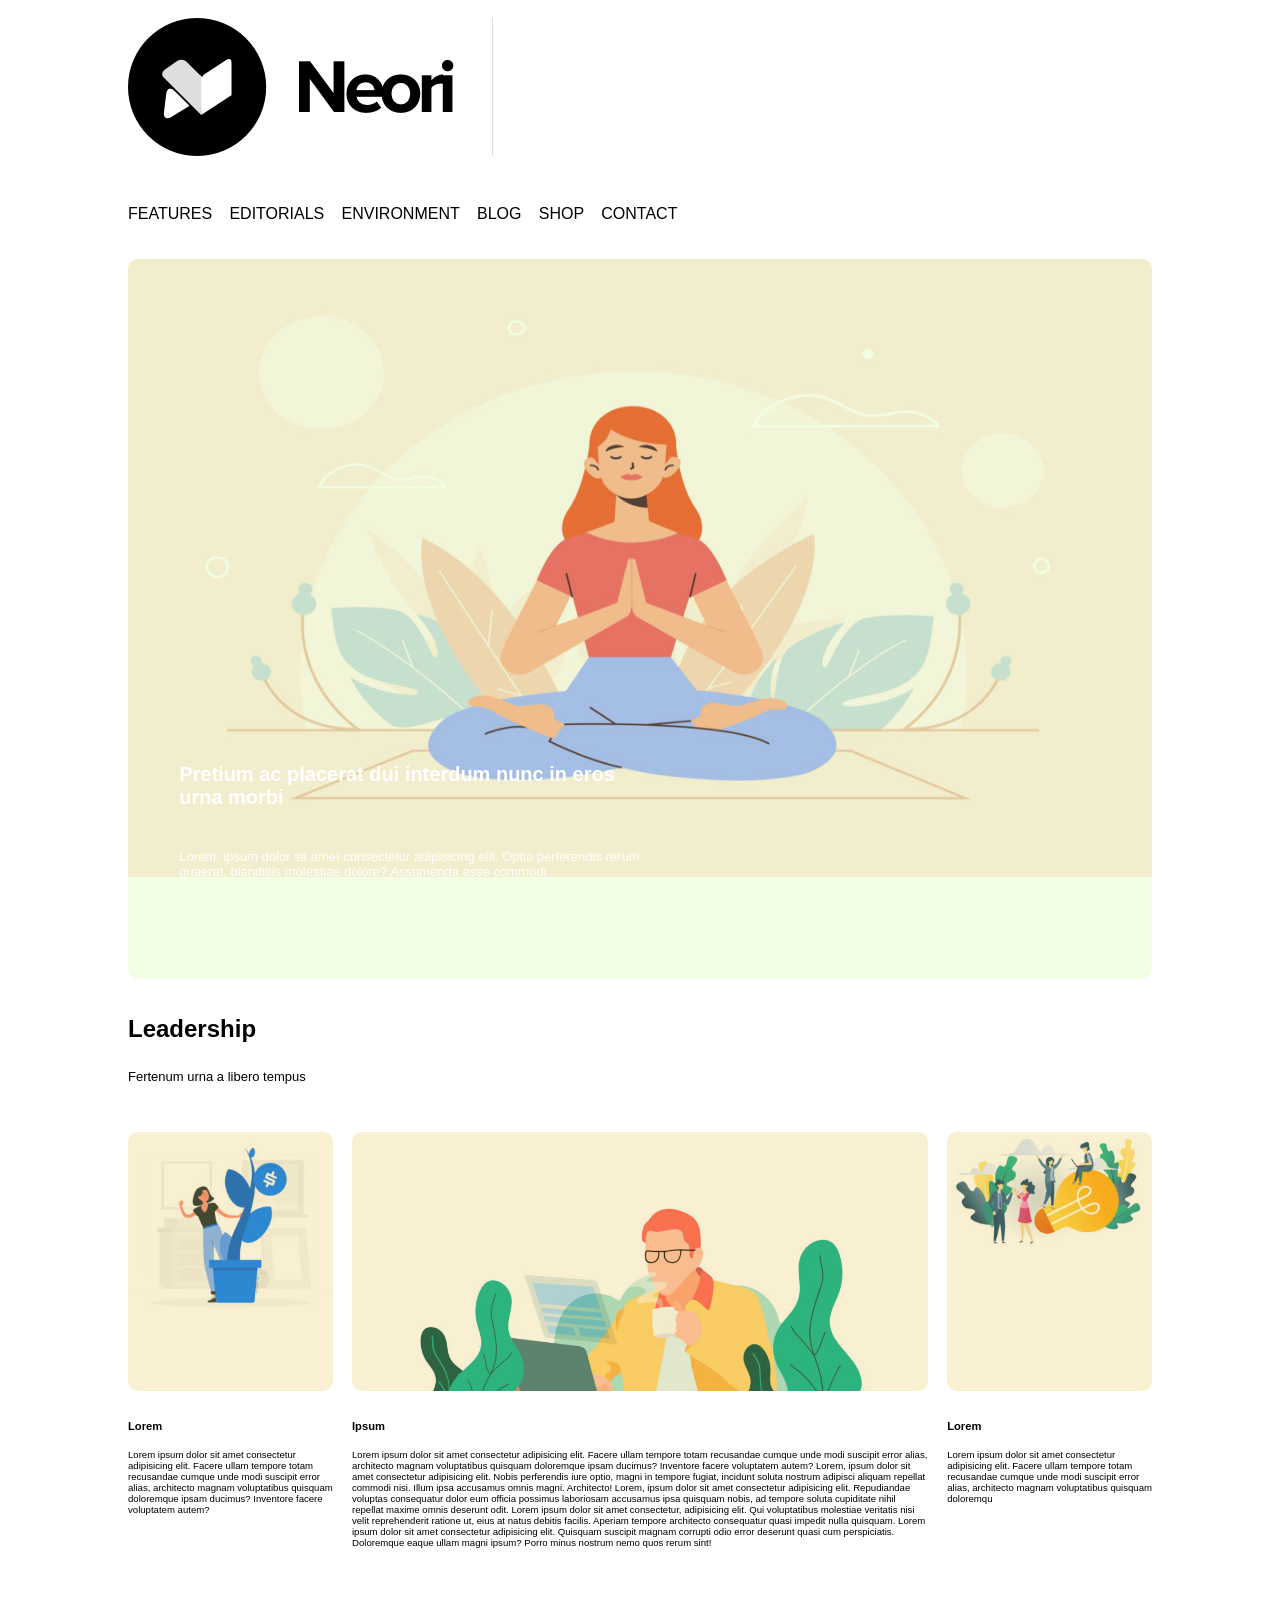
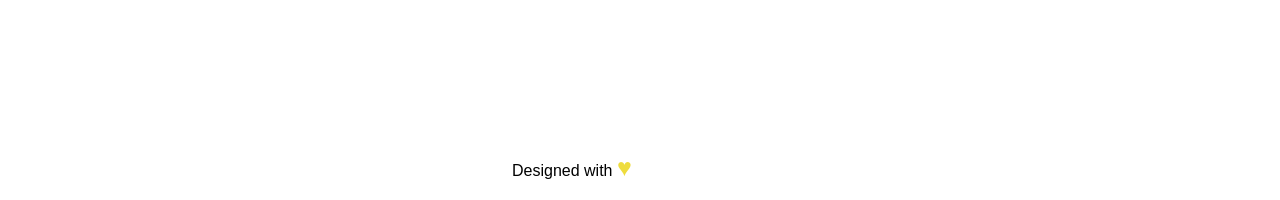
==== bonus/index.html @ 51de300b "correct-complete" ====
<!DOCTYPE html>
<html lang="en">
<head>
    <meta charset="UTF-8">
    <meta http-equiv="X-UA-Compatible" content="IE=edge">
    <meta name="viewport" content="width=device-width, initial-scale=1.0">
    <link rel="stylesheet" href="./asset/css/style.css">
    <title>Wordpress Reboot</title>
</head>
<body>

    <!-- HEADER -->

    <header>
        <img class="logo" src="./asset/img/logo.png" alt="">
        <nav class="menu-principale" aria-label="primary">
            <ul>
                <li>
                    <a class="active" href="#">FEATURES</a>
                </li>
                <li>
                    <a class="active" href="#">EDITORIALS</a>
                </li>
                <li>
                    <a class="active" href="#">ENVIRONMENT</a>
                </li>
                <li>
                    <a class="active" href="#">BLOG</a>
                </li>
                <li>
                    <a class="active" href="#">SHOP</a>
                </li>
                <li>
                    <a class="active" href="#">CONTACT</a>
                </li>
            </ul>
        </nav>
    </header>
        
    
    <!-- MAIN -->

    <main>
        <section class="bg-yellow">
            <div class="overlay">
                <h2>Pretium ac placerat dui interdum nunc in eros urna morbi </h2>
                <span>Lorem, ipsum dolor sit amet consectetur adipisicing elit. Optio perferendis rerum quaerat, blanditiis molestiae dolore? Assumenda esse commodi.</span>
            </div>
        </section>
        <section class="bg-blue">
            <div class="column-light-blue top">
                <h2><strong>Leadership</strong></h2>
                <span>Fertenum urna a libero tempus</span>
            </div>
            <div class="row clearfix">
                <div class="column-light-blue left" >
                    <div class="img-left" ></div>
                        <h5><strong>Lorem</strong></h5>
                    <p>
                        Lorem ipsum dolor sit amet consectetur adipisicing elit. Facere ullam tempore totam recusandae cumque unde modi suscipit error alias, architecto magnam voluptatibus quisquam doloremque ipsam ducimus? Inventore facere voluptatem autem?
                    </p>
                    <div class="bg-gray"></div>
                </div>
                    
                <div class="column-light-blue center">
                    <div class="img-center"></div>
                    <div class="bg-gray"></div>
                    <h5><strong>Ipsum</strong></h5>
                    <p>
                        Lorem ipsum dolor sit amet consectetur adipisicing elit. Facere ullam tempore totam recusandae cumque unde modi suscipit error alias, architecto magnam voluptatibus quisquam doloremque ipsam ducimus? Inventore facere voluptatem autem? Lorem, ipsum dolor sit amet consectetur adipisicing elit. Nobis perferendis iure optio, magni in tempore fugiat, incidunt soluta nostrum adipisci aliquam repellat commodi nisi. Illum ipsa accusamus omnis magni. Architecto! Lorem, ipsum dolor sit amet consectetur adipisicing elit. Repudiandae voluptas consequatur dolor eum officia possimus laboriosam accusamus ipsa quisquam nobis, ad tempore soluta cupiditate nihil repellat maxime omnis deserunt odit. Lorem ipsum dolor sit amet consectetur, adipisicing elit. Qui voluptatibus molestiae veritatis nisi velit reprehenderit ratione ut, eius at natus debitis facilis. Aperiam tempore architecto consequatur quasi impedit nulla quisquam. Lorem ipsum dolor sit amet consectetur adipisicing elit. Quisquam suscipit magnam corrupti odio error deserunt quasi cum perspiciatis. Doloremque eaque ullam magni ipsum? Porro minus nostrum nemo quos rerum sint!
                    </p>
                </div>
                
                <div class="column-light-blue right">
                    <div class="img-right"></div>
                    <div class="bg-gray"></div>
                    <h5><strong>Lorem</strong></h5>
                    <p>
                        Lorem ipsum dolor sit amet consectetur adipisicing elit. Facere ullam tempore totam recusandae cumque unde modi suscipit error alias, architecto magnam voluptatibus quisquam doloremqu
                    </p>
                </div>
            </div>
        </section>
    </main>

    <!-- FOOTER -->

    <footer>
        <span class="text-heart">Designed with </span>
        <span id="heart">&hearts;</span>
    </footer>

    <!-- FOOTER -->

</body>
</html>
---- bonus/asset/css/style.css ----
*{
    margin: 0;
    padding: 0;
    box-sizing: border-box;
}

@import url('https://fonts.googleapis.com/css2?family=Open+Sans+Condensed:wght@300&display=swap');
body{
    font-family: 'Open Sans Condensed', sans-serif;
}

/* ---------------Header--------------- */
header{
    margin: 2vh 10vw 2vh 10vw;
}

.logo{
   padding-right: 3vw;
   border-right: 1px solid gainsboro; 
}


.menu-principale a{
    display: inline-block;
    margin: 5vh 0 0 0;
    text-decoration: none;
    color: black;
}

.menu-principale li{
    display: inline-block;
    margin-right: 1vw;
    padding: 0;
}

ul{
    list-style: none;
}
/* ---------------Header--------------- */


/*---------------Main---------------*/
main{
    width: 80vw;
    margin: 4vh 10vw 0 10vw;
}

.bg-yellow{
    height: 80vh;
    background-image: url('../img/banner.jpg');
    background-size: 100% 618px;
    background-repeat: no-repeat;
    border-radius: 10px;
    position: relative;
}

.bg-blue{
    height: 80vh;
    margin: 4vh 0 0 0;
}
    
/*---------------Overlay---------------*/         
.overlay{
    background-color: rgba(136, 255, 0, 0.1);
    border-radius: 10px;
    position: absolute;
    top: 0;
    bottom: 0;
    left: 0;
    right: 0;
}

.bg-gray{
    background-color: rgba(223, 178, 30, 0.2);
    border-radius: 10px;
    position: absolute;
    height: 45%;
    width: 100%;
}
/*---------------Overlay---------------*/              

/*---------------Utility---------------*/
.clearfix::after{
    content: "";
    display: table;
    clear: both;
}

.overlay h2{
    color: white;
    position: absolute;
    top: 70%;
    right: 50%;
    left: 5%;
    font-size: 20px;
}

.overlay span{
    color: white;
    position: absolute;
    top: 82%;
    right: 50%;
    left: 5%;
    font-size: 13px;
}

.row h5{
    font-size: 0.7em;
    position: absolute;
    top: 50%;
}

.row p{
    font-size: 0.6em;
    position: absolute;
    top: 55%;
}

.top span{
    font-size: 0.7em;
    position: absolute;
    top: 60%;
    font-size: 13px;
}

/*---------------Utility---------------*/

/*---------------Top Left Center Right---------------*/
.top{
    width: 80vw;
    height: 10vh;
    margin: 0 0 3vh 0;
    position: relative;
}

.left{
    width: 20%;
    height: 64vh;
    float: left;
    position: relative;
}

.center{
    width: calc(60% - 3vw);
    height: 64vh;
    float: left;
    margin: 0 1.5vw 0 1.5vw;
    position: relative;
}

.right{
    width: 20%;
    height: 64vh;
    float: right;
    position: relative;
}

.img-left{
    background-image: url('../img/img-1.jpg');
    background-size: contain;
    background-repeat: no-repeat;
    width: 100%;
    height: 50%;
    position: absolute;
}


.img-center{
    background-image: url('../img/banner-2.jpg');
    background-size: cover;
    background-repeat: no-repeat;
    width: 100%;
    height: 45%;
    position: absolute;
}

.img-right{
    background-image: url('../img/img-3.jpg');
    background-size: contain;
    background-repeat: no-repeat;
    width: 100%;
    height: 50%;
    position: absolute;
}

/* ---------------Top Left Center Right--------------- */    
/* Main */

/* ---------------Footer--------------- */

footer{
    margin: 2vh 10vw 2vh 40vw;
    position: relative;
}
    

footer text-heart{
    position:absolute;
    left: calc(80vw / 2.5);
    display: inline-block;
}

#heart{
    color: rgb(238, 220, 62);
    font-size: 25px;
    display: inline-block;
}
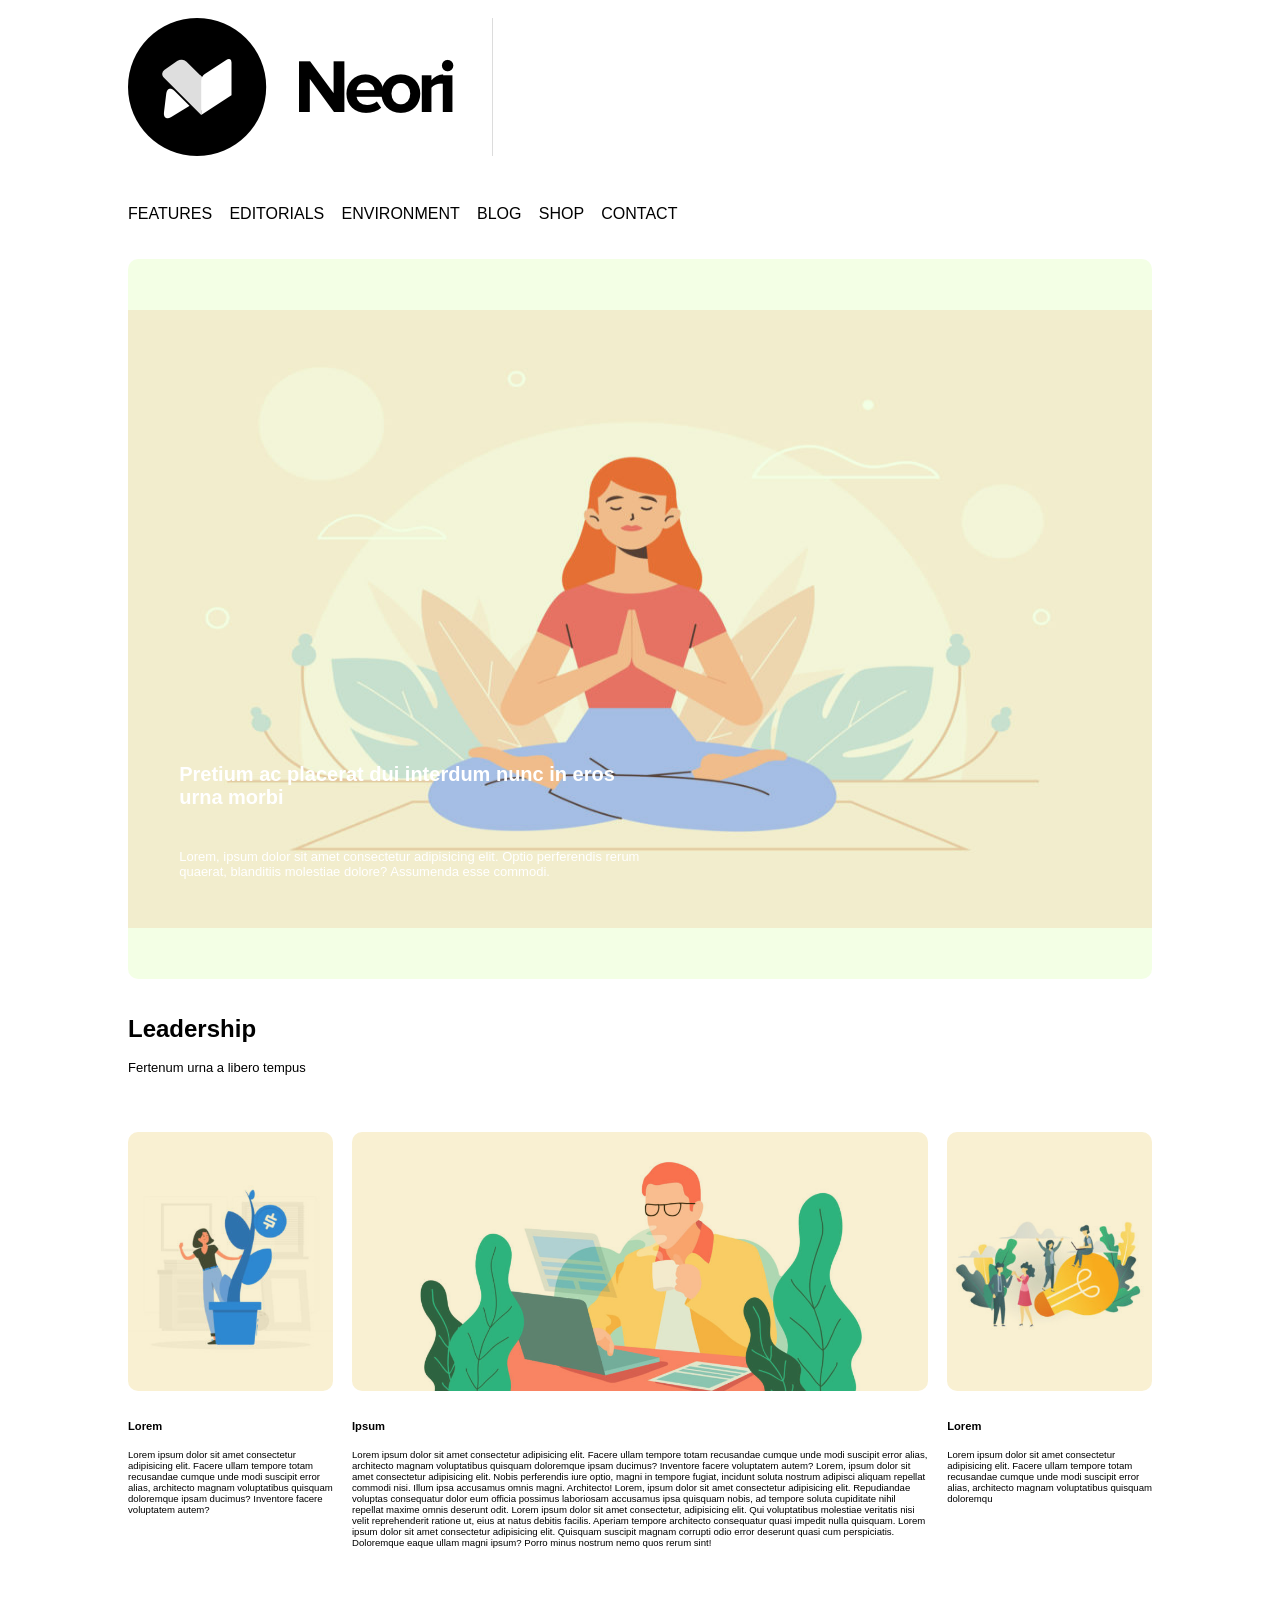
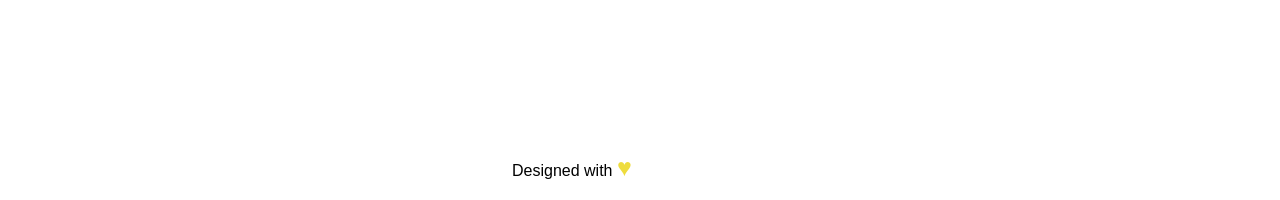
==== commit a3093cee: "adjustment" ====
--- a/bonus/index.html
+++ b/bonus/index.html
@@ -12,7 +12,7 @@
     <!-- HEADER -->
 
     <header>
-        <img class="logo" src="./asset/img/logo.png" alt="">
+        <img class="logo" src="./asset/img/logo.png" alt="logo">
         <nav class="menu-principale" aria-label="primary">
             <ul>
                 <li>
--- a/bonus/asset/css/style.css
+++ b/bonus/asset/css/style.css
@@ -50,6 +50,7 @@
     background-image: url('../img/banner.jpg');
     background-size: 100% 618px;
     background-repeat: no-repeat;
+    background-position: center;
     border-radius: 10px;
     position: relative;
 }
@@ -119,7 +120,7 @@
 .top span{
     font-size: 0.7em;
     position: absolute;
-    top: 60%;
+    top: 50%;
     font-size: 13px;
 }
 
@@ -159,6 +160,7 @@
     background-image: url('../img/img-1.jpg');
     background-size: contain;
     background-repeat: no-repeat;
+    background-position: center;
     width: 100%;
     height: 50%;
     position: absolute;
@@ -169,6 +171,7 @@
     background-image: url('../img/banner-2.jpg');
     background-size: cover;
     background-repeat: no-repeat;
+    background-position: center;
     width: 100%;
     height: 45%;
     position: absolute;
@@ -178,6 +181,7 @@
     background-image: url('../img/img-3.jpg');
     background-size: contain;
     background-repeat: no-repeat;
+    background-position: center;
     width: 100%;
     height: 50%;
     position: absolute;
@@ -204,4 +208,42 @@
     color: rgb(238, 220, 62);
     font-size: 25px;
     display: inline-block;
-}+}
+
+.column-light-blue left:hover{
+    content: url('../img/img-4.jpg');
+}
+
+/* ---------------Hover--------------- */
+.active:hover{
+    color: rgb(238, 220, 62);
+}
+
+li:hover a{
+    background-color: black;
+    padding: 4px;
+    border-radius: 5px;
+}
+
+.right:hover{
+    content: url('../img/img-6.jpg');
+    background-size: cover;
+    align-content: center;
+}
+
+.left:hover{
+    content: url('../img/img-4.jpg');
+    background-size: cover;
+    align-content: center;
+}
+
+.center:hover{
+    content: url('../img/img-5.jpg');
+    background-size: cover;
+    align-content: center;
+}
+
+.bg-yellow:hover{
+    opacity: 0.5;
+}
+/* ---------------Hover--------------- */
